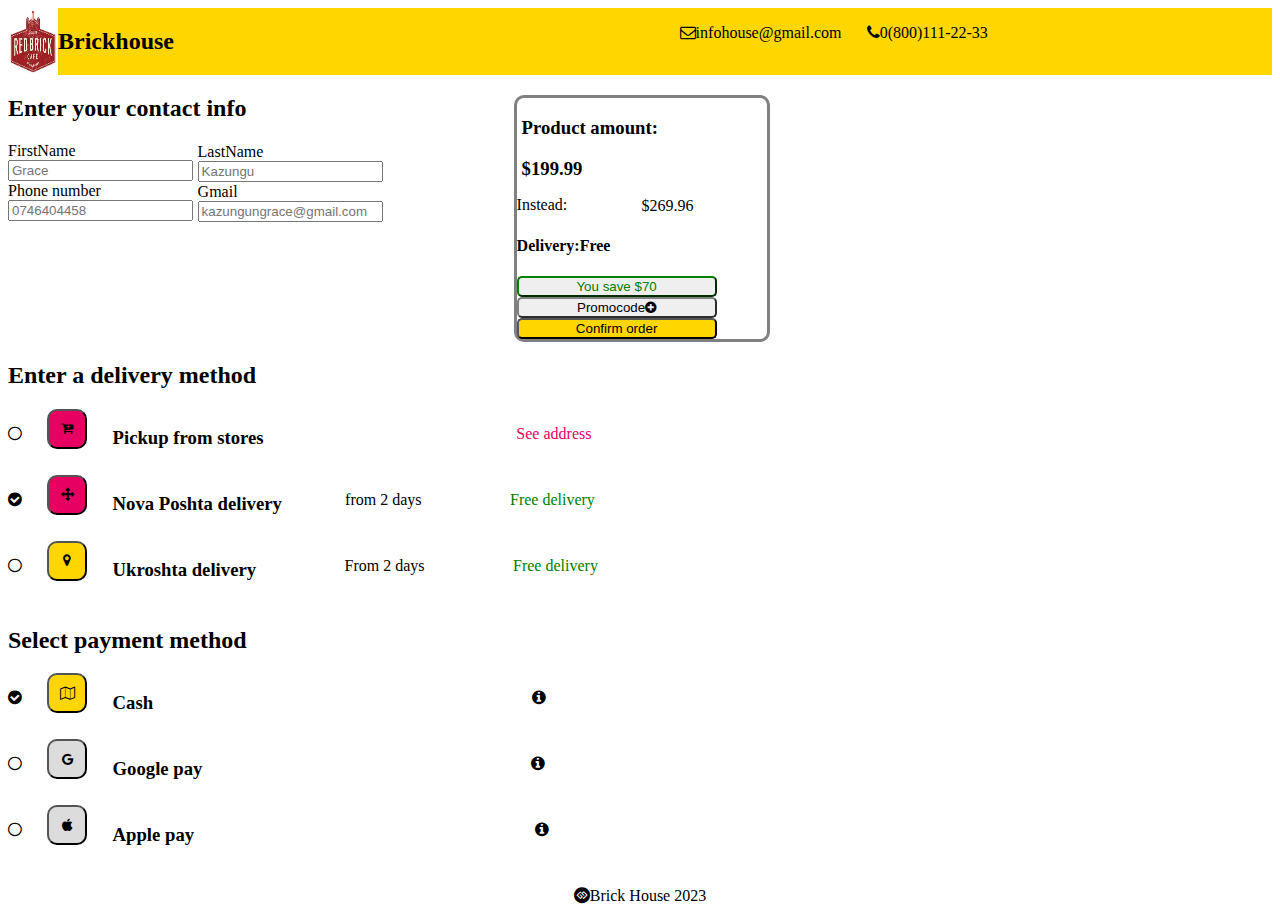
==== ordercomfirming.html @ 0ae02aa1 "commit" ====
<!DOCTYPE html>
<html lang="en">
<head>
    <meta charset="UTF-8">
    <meta http-equiv="X-UA-Compatible" content="IE=edge">
    <meta name="viewport" content="width=device-width, initial-scale=1.0">
    <title>Document</title>
    <link rel="stylesheet" href="https://cdnjs.cloudflare.com/ajax/libs/font-awesome/4.7.0/css/font-awesome.min.css">
<link rel="stylesheet" href="order.css">
</head>
<body>
  <div class="all">
    <div class="header">
       
        
<img src="/images/images (22).jpeg" id="image">
<h2 id="h2">Brickhouse</h2>

    <p id="par"><i class="fa fa-envelope-o" aria-hidden="true"></i>infohouse@gmail.com</p>
    <p id="par2"><i class="fa fa-phone" aria-hidden="true"></i>0(800)111-22-33</p>

</div>

<h2>Enter your contact info</h2>  
<div class="ordercontacts">
<div class="contacts">
  <div>
    <label>FirstName</label><br>
    <input type="text" placeholder="Grace"><br>
  </div>
<div id="label1">
  <label>LastName</label><br>
  <input type="text" placeholder="Kazungu">
</div>
 <div>
  <label>Phone number</label><br>
  <input type="phoneNumber" placeholder="0746404458">
 </div>
 <div id="gmail">
  <label>Gmail</label><br>
  <input type="email"placeholder="kazungungrace@gmail.com">
 </div>
</div>
<div class="order">
  <h3>Product amount:</h3>
  <h3>$199.99</h3>
  <p>Instead:</p><p id="p1">$269.96</p>
  <h4>Delivery:Free</h4>
  <button id="butn1">You save $70</button><br>
  <button id="butn2">Promocode<i class="fa fa-plus-circle" aria-hidden="true"></i></button><br>
  <button id="butn3">Confirm order</button>
</div>
</div>

<div>
  <h2>Enter a delivery method</h2>
  <div class="stores">
    <p><i class="fa fa-circle-thin" aria-hidden="true"></i></p>
    <button id="button"><i class="fa fa-cart-plus" aria-hidden="true"></i></button>
    <h3>Pickup from stores</h3>
    <p id="par5">See address</p>
  </div>
  <div class="nova">
    <p><i class="fa fa-check-circle" aria-hidden="true"></i></p>
    <button id="button2"><i class="fa fa-arrows" aria-hidden="true"></i></button>
    <h3>Nova Poshta delivery</h3>
    <p id="par6">from 2 days</p>
    <p id="par7">Free delivery</p>
  </div>
  <div class="delivery">
    <p><i class="fa fa-circle-thin" aria-hidden="true"></i></p>
    <button id="button3"><i class="fa fa-map-marker" aria-hidden="true"></i></button>
    <h3>Ukroshta delivery</h3>
    <p id="par8">From 2 days</p>
    <p id="par9">Free delivery</p>
  </div>
</div>

<h2>Select payment method</h2>
<div>
<div class="method">
  <p><i class="fa fa-check-circle" aria-hidden="true"></i></p>
<button id="butn4"><i class="fa fa-map-o" aria-hidden="true"></i></button>
<h3 id="hd3">Cash</h3>
<p id="par10"><i class="fa fa-info-circle" aria-hidden="true"></i></p>
</div>

 <div class="pay">
    <p><i class="fa fa-circle-thin" aria-hidden="true"></i></p>
    <button id="butn5"><i class="fa fa-google" aria-hidden="true"></i></button>
    <h3 id="hd4">Google pay</h3>
    <p id="par11"><i class="fa fa-info-circle" aria-hidden="true"></i></p>
    </div>

    <div class="apple">
<p><i class="fa fa-circle-thin" aria-hidden="true"></i></p>
<button id="butn6"><i class="fa fa-apple" aria-hidden="true"></i></button>
<h3 id="hd5">Apple pay</h3>
<p id="par12"><i class="fa fa-info-circle" aria-hidden="true"></i></p>
    </div>
</div>

<p id="par13"><i class="fa fa-gg-circle" aria-hidden="true"></i>Brick House 2023</p>
  </div>
</body>
</html>
---- order.css ----
.header{background-color: #FFD600;display: flex;}
#image{width: 50px;}
#par{margin-left: 40%;}
#par2{margin-left: 2%;}

#label1{margin-left: 15%;margin-top: -3%;}
#gmail{margin-left: 15%;margin-top: -3%;}
.order{border-style: solid;border-color: gray;border-radius: 10px;margin-left: 40%;width: 250px;margin-top: -10%;}
#butn1{border-color: green;color: green;text-align: center;border-radius: 5px;width: 200px;}
#butn2{border-color: gray;width: 200px;border-radius: 5px;}
#butn3{background-color: #FFD600;text-align: center;width: 200px;border-radius: 5px;}
#p1{margin-left: 50%;margin-top: -13%;}

.stores{display: flex;}
h3{margin-left: 2%;margin-bottom: 2%;}
#button{background-color: #E70062;border-radius: 10px;width: 40px;height: 40px;margin-left: 2%;}
#par5{margin-left: 20%;color: #E70062;}

.nova{display: flex;}
h3{margin-left: 2%;margin-bottom: 2%;}
#button2{background-color: #E70062;border-radius: 10px;width: 40px;height: 40px;margin-left: 2%;}
#par6{margin-left: 5%;}
#par7{margin-left: 7%;color: green;}

.delivery{display: flex;}
h3{margin-left: 2%;margin-bottom: 2%;}
#button3{background-color: #FFD600;border-radius: 10px;width: 40px;height: 40px;margin-left: 2%;}
#par8{margin-left: 7%;}
#par9{margin-left: 7%;color: green;}

.method{display: flex;}
#butn4{background-color: #FFD600;border-radius: 10px;width: 40px;height: 40px;margin-left: 2%;}
#hd3{margin-bottom: 2%;}
#par10{margin-left: 30%;}

.pay{display: flex;}
#butn5{background-color: gainsboro;border-radius: 10px;width: 40px;height: 40px;margin-left: 2%;}
#hd4{margin-bottom: 2%;}
#par11{margin-left: 26%;}

.apple{display: flex;}
#butn6{background-color: gainsboro;border-radius: 10px;width: 40px;height: 40px;margin-left: 2%;}
#hd5{margin-bottom: 2%;}
#par12{margin-left: 27%;}

#par13{text-align: center;}

@media (max-width:1024px){
    .header{display: grid;}
    #par{
        margin-left: -0%;
    }
    #label1{
        margin-left: -0%;
        margin-top: 3%;
    }
    #gmail{
        margin-left: -0%;
        margin-top: 3%;
    }
    .order{
        margin-top: 4%;
        margin-left: -1%;
    }
    #par5{margin-right: 6%;}
    /* #par6{margin-right:-5%;}
#par7{margin-left: -4% ;} */
}
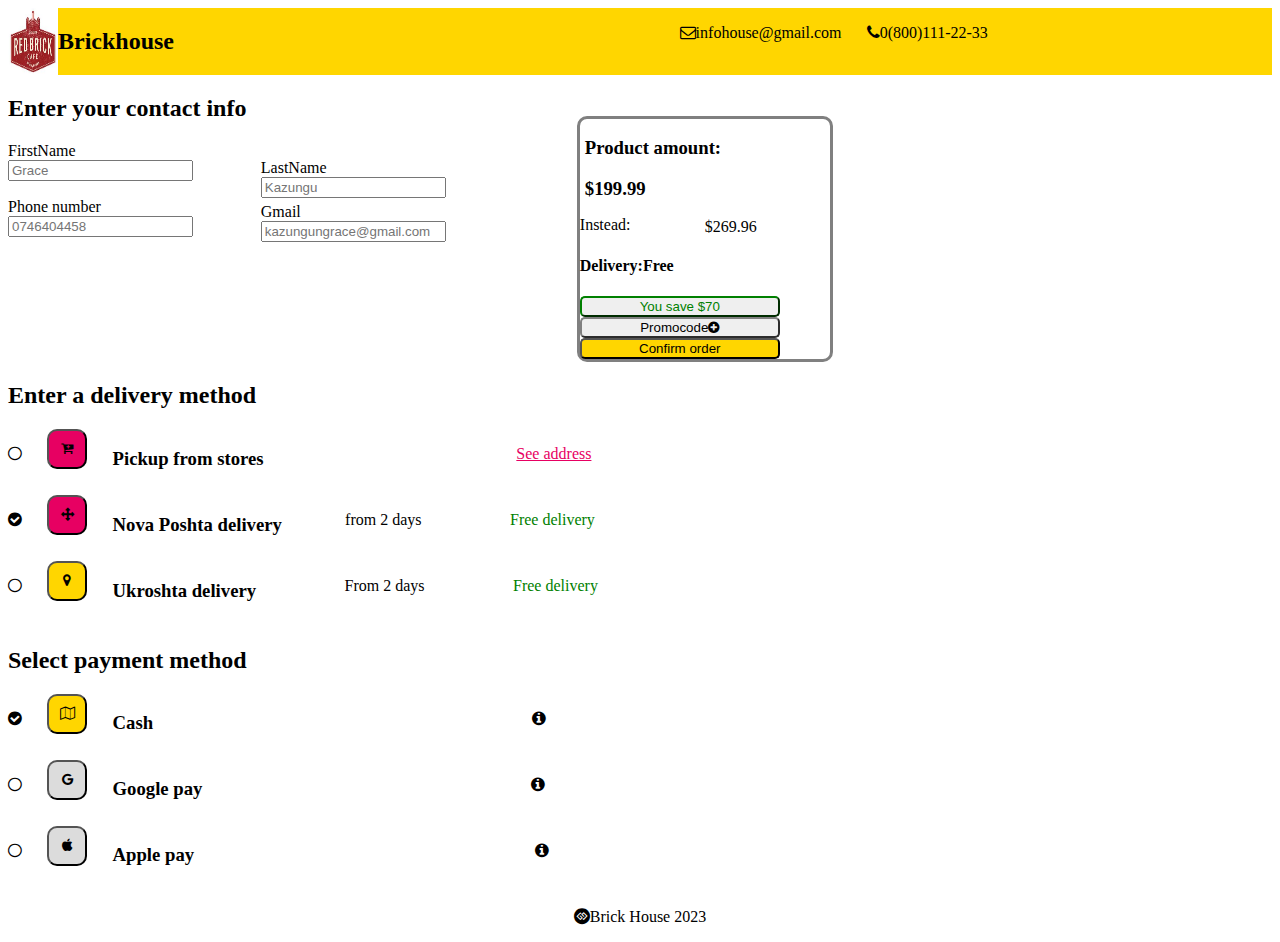
==== commit 44866b66: "commit" ====
--- a/ordercomfirming.html
+++ b/ordercomfirming.html
@@ -25,7 +25,7 @@
 <div class="ordercontacts">
 <div class="contacts">
   <div>
-    <label>FirstName</label><br>
+    <label id="label">FirstName</label><br>
     <input type="text" placeholder="Grace"><br>
   </div>
 <div id="label1">
@@ -33,7 +33,7 @@
   <input type="text" placeholder="Kazungu">
 </div>
  <div>
-  <label>Phone number</label><br>
+  <label id="label2">Phone number</label><br>
   <input type="phoneNumber" placeholder="0746404458">
  </div>
  <div id="gmail">
--- a/order.css
+++ b/order.css
@@ -5,6 +5,8 @@
 
 #label1{margin-left: 15%;margin-top: -3%;}
 #gmail{margin-left: 15%;margin-top: -3%;}
+
+
 .order{border-style: solid;border-color: gray;border-radius: 10px;margin-left: 40%;width: 250px;margin-top: -10%;}
 #butn1{border-color: green;color: green;text-align: center;border-radius: 5px;width: 200px;}
 #butn2{border-color: gray;width: 200px;border-radius: 5px;}
@@ -14,7 +16,7 @@
 .stores{display: flex;}
 h3{margin-left: 2%;margin-bottom: 2%;}
 #button{background-color: #E70062;border-radius: 10px;width: 40px;height: 40px;margin-left: 2%;}
-#par5{margin-left: 20%;color: #E70062;}
+#par5{margin-left: 20%;color: #E70062;text-decoration: underline;}
 
 .nova{display: flex;}
 h3{margin-left: 2%;margin-bottom: 2%;}
@@ -45,7 +47,7 @@
 
 #par13{text-align: center;}
 
-@media (max-width:1024px){
+@media (max-width:840px){
     .header{display: grid;}
     #par{
         margin-left: -0%;
@@ -65,4 +67,22 @@
     #par5{margin-right: 6%;}
     /* #par6{margin-right:-5%;}
 #par7{margin-left: -4% ;} */
+}
+@media(min-width: 841px),(max-width:1024){
+    #label1{
+        margin-left: 20%;
+        margin-top: -1.7%;
+        
+    }
+    #gmail{
+        margin-left: 20%;
+        margin-top: -2.7%;
+        
+    }
+    #label2{
+        margin-bottom:px;
+    }
+
+.order{margin-left: 45%;}
+
 }